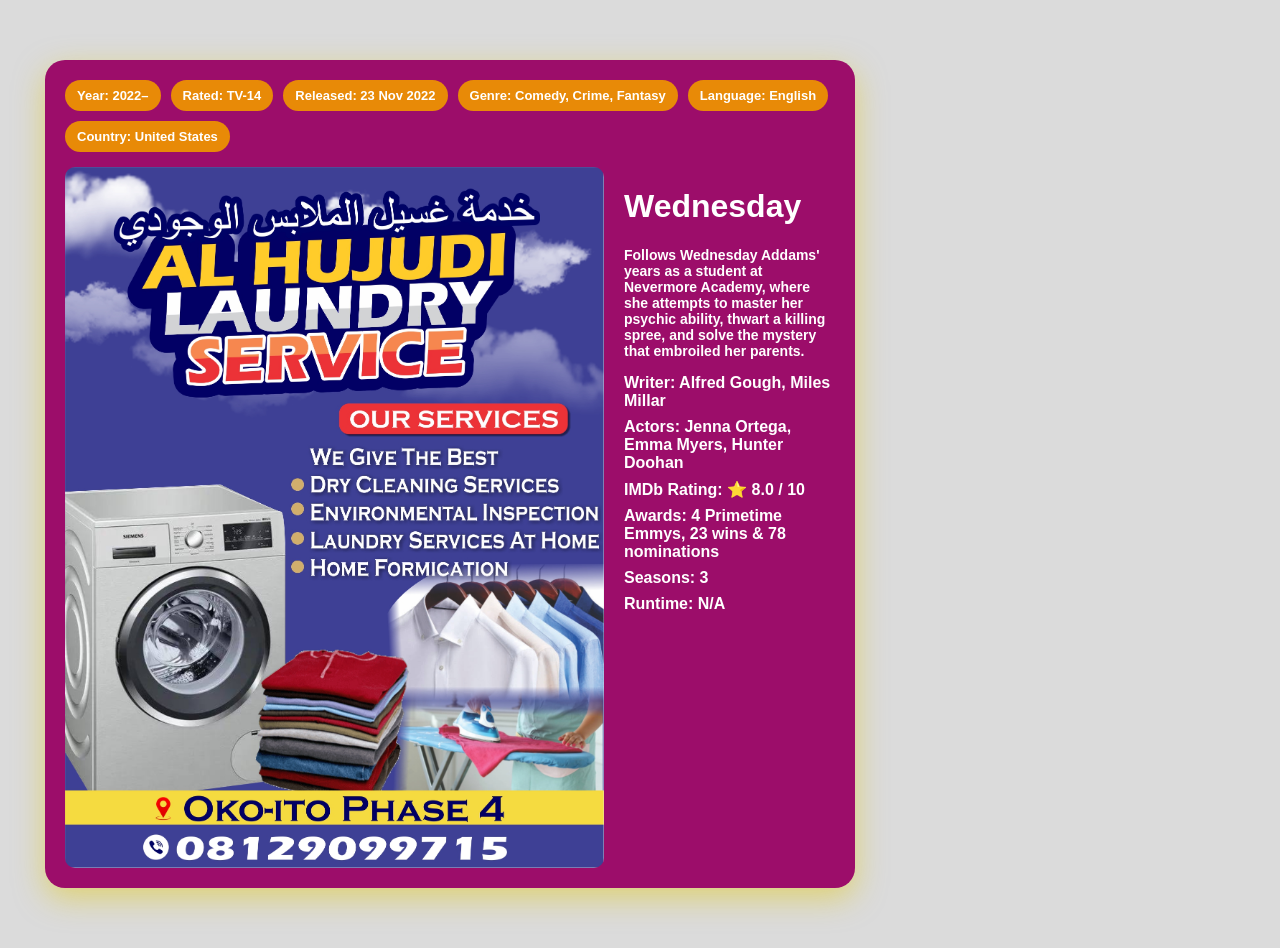
==== result.html @ 6d3d755a "Search" ====
<!doctype html>
<html lang="en">
  <head>
    <meta charset="UTF-8" />
    <meta name="viewport" content="width=device-width, initial-scale=1.0" />
    <title>Movie Search Result</title>

    <style>
      body {
        margin: 0;
        font-family: "Segoe UI", sans-serif;
        background: #dbdbdb;
        color: #ffffff;
        max-width: 900px;
      }

      /* Container */
      .container {
        width: 90%;
        margin: 40px auto;
        padding: 20px;
      }

      /* Search Header */
      /* .search-bar {
        background: #1c1c1f;
        padding: 15px 20px;
        border-radius: 30px;
        color: #aaa;
        margin-bottom: 30px;
      } */

      /* Card */
      .card {
        background: #9c0d6a;
        border-radius: 20px;
        padding: 20px;
        box-shadow: 0 10px 30px rgba(227, 202, 11, 0.5);
      }

      /* Top Tags */
      .tags {
        display: flex;
        flex-wrap: wrap;
        gap: 10px;
        margin-bottom: 15px;
      }

      .tag {
        background: #e88a07;
        padding: 8px 12px;
        border-radius: 20px;
        font-size: 13px;
        color: #ffffff;
        font-weight: 600;
      }

      /* Layout */
      .content {
        display: flex;
        gap: 20px;
      }

      .poster {
        width: 70%;
        border-radius: 10px;
      }

      .details h2 {
        margin: 0 0 10px;
      }

      .details p {
        color: #ffffff;
        font-size: 14px;
        font-weight: 600;
      }

      /* Info Section */
      .info {
        margin-top: 15px;
      }

      .info div {
        margin: 8px 0;
        color: #ffffff;
        font-weight: 600;
      }

      /* 📱 Mobile Responsive */
      @media screen and (max-width: 768px) {
        .container {
          margin: 20px 10px;
          padding: 10px;
        }

        .search-bar {
          font-size: 14px;
          padding: 12px 15px;
        }

        .card {
          padding: 15px;
          border-radius: 15px;
        }

        /* Stack layout */
        .content {
          flex-direction: column;
          align-items: center;
          text-align: center;
        }

        .poster {
          width: 140px;
          margin-bottom: 15px;
        }

        .details h2 {
          font-size: 20px;
        }

        .details p {
          font-size: 13px;
        }

        /* Tags wrap nicely */
        .tags {
          justify-content: center;
        }

        .tag {
          font-size: 12px;
          padding: 6px 10px;
        }

        .info {
          text-align: left;
        }

        .info div {
          font-size: 13px;
        }
      }
    </style>
  </head>

  <body>
    <div class="container">
      <!-- <div class="search-bar">🔍 omdbapi.com/?t=wednesday</div> -->

      <div class="card">
        <!-- Tags -->
        <div class="tags">
          <div class="tag">Year: 2022–</div>
          <div class="tag">Rated: TV-14</div>
          <div class="tag">Released: 23 Nov 2022</div>
          <div class="tag">Genre: Comedy, Crime, Fantasy</div>
          <div class="tag">Language: English</div>
          <div class="tag">Country: United States</div>
        </div>

        <div class="content">
          <img src="./images/al wujuudy luandry service.jpg" class="poster" />

          <div class="details">
            <h1>Wednesday</h1>
            <p>
              Follows Wednesday Addams' years as a student at Nevermore Academy,
              where she attempts to master her psychic ability, thwart a killing
              spree, and solve the mystery that embroiled her parents.
            </p>

            <div class="info">
              <div><strong>Writer:</strong> Alfred Gough, Miles Millar</div>
              <div>
                <strong>Actors:</strong> Jenna Ortega, Emma Myers, Hunter Doohan
              </div>
              <div><strong>IMDb Rating:</strong> ⭐ 8.0 / 10</div>
              <div>
                <strong>Awards:</strong> 4 Primetime Emmys, 23 wins & 78
                nominations
              </div>
              <div><strong>Seasons:</strong> 3</div>
              <div><strong>Runtime:</strong> N/A</div>
            </div>
          </div>
        </div>
      </div>
    </div>

    <!-- 
<!doctype html>
<html lang="en">
  <head>
    <meta charset="UTF-8" />
    <meta name="viewport" content="width=device-width, initial-scale=1.0" />
    <title>Movie</title>
    <link rel="stylesheet" href="style.css" />
  </head>
  <body>
    <div class="all">
      <div class="parent">
        <main>
          <h2 class="Title">Wednesday <span class="Year">2022</span></h2>
          <img src="./images/al wujuudy luandry service.jpg" style="width: 70%;" class="Poster"></img>
        </main>
        <aside>
            <h5 class="Title">wednesday</h5>
            <div class="Released">Released</div>
            <div class="Genre">Genre</div>
            <div class="Language">Language</div>
            <div></div>
            <div></div>
            <div class="Country">Country</div>
            <div class="Actors">Actors</div>
            <div class="Director">Director</div>
            <div class="Writer">Writer</div>
            <div class="Plot">Plot</div>
            <div></div>
            <div></div>
        </aside>

        <footer></footer>
      </div>
    </div>
  </body>
</html> -->
  </body>
</html>
---- style.css ----
*{
    padding: 0;
    margin: 0;
    box-sizing: border-box;
}

body{
    font-family: sans-serif;
    
    background-color: #dbdbdb;
}

.all{
    /* margin: 0 auto; */
    /* padding: 20px; */
    height: 650px;
    width: 100%;
    max-width: 1440px;
    /* justify-items: center; */
    display: flex;
    justify-content: center;
    align-items: center;
    /* background-color: violet; */
    color: white;
}

header{
    width: 100%;
    border-radius: 30px;
    margin: 10px;
    padding: 20px;
    /* height: ; */
    background-color: #9c0d6a;
    /* justify-items: center; */
    border: 2px solid rgb(196, 196, 196);
    font-size: large;
    text-align: center;
    /* border: 1px solid black; */
}

h1{
    font-weight: 600;
    /* margin-top: 5px; */
    margin-bottom: 15px;
}

input{
    width: 100%;
    /* height: 30px; */
    margin-bottom: 25px;
    border-radius: 10px;
    background-color: transparent;
    outline: none;
    border: 2px solid #dadada;
    padding: 5px 10px;
    font-size: 16px;
    color: white;
    font-family: system-ui, -apple-system, BlinkMacSystemFont, 'Segoe UI', Roboto, Oxygen, Ubuntu, Cantarell, 'Open Sans', 'Helvetica Neue', sans-serif;
    
}

input:hover{
    /* border: 2px solid #727171; */
    font-weight: bold;
    text-decoration: none;
    /* outline: #fff93f; */
    outline: 1px solid #fff93f;
}

/* form{
    gap: 40px;
} */

.search{
    width: 100px;
    height: 35px;  /*  */
    background: linear-gradient(135deg,#ffd000, rgb(89, 255, 0)) ;
    border-radius: 10px;
    /* padding: px; */
    font-size: 16px;
    /* font-weight: larger; */
    cursor: pointer;
}
/* ====================================================

                        Load View
                
   ==================================================== */

.parent{
    width: 100%;
    border-radius: 30px;
    margin: 10px;
    padding: 20px;
    /* height: ; */
    background-color: rgb(156, 13, 13);
    /* justify-items: center; */
    border: 2px solid rgb(196, 196, 196);
    font-size: large;
    text-align: center;
    /* border: 1px solid black; */
}
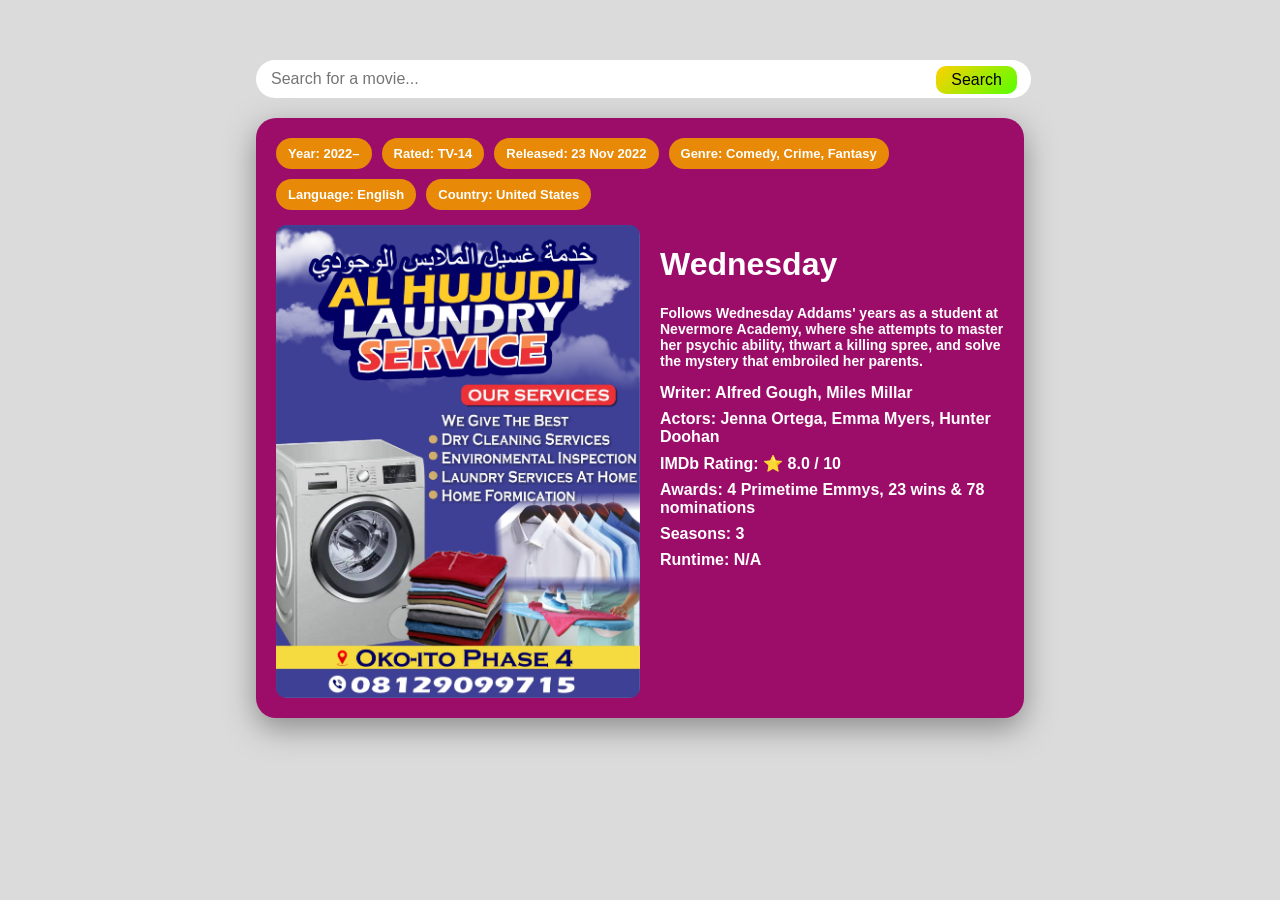
==== commit 73b0405b: "Script" ====
--- a/result.html
+++ b/result.html
@@ -11,31 +11,32 @@
         font-family: "Segoe UI", sans-serif;
         background: #dbdbdb;
         color: #ffffff;
-        max-width: 900px;
+        max-width: 1440px;
+        width: 100%;
       }
 
       /* Container */
       .container {
-        width: 90%;
+        width: 60%;
         margin: 40px auto;
         padding: 20px;
       }
 
       /* Search Header */
-      /* .search-bar {
+      .search-bar {
         background: #1c1c1f;
         padding: 15px 20px;
         border-radius: 30px;
         color: #aaa;
         margin-bottom: 30px;
-      } */
+      }
 
       /* Card */
       .card {
         background: #9c0d6a;
         border-radius: 20px;
         padding: 20px;
-        box-shadow: 0 10px 30px rgba(227, 202, 11, 0.5);
+        box-shadow: 0 10px 30px #3e3e3e80;
       }
 
       /* Top Tags */
@@ -62,7 +63,7 @@
       }
 
       .poster {
-        width: 70%;
+        width: 50%;
         border-radius: 10px;
       }
 
@@ -147,7 +148,39 @@
 
   <body>
     <div class="container">
-      <!-- <div class="search-bar">🔍 omdbapi.com/?t=wednesday</div> -->
+      <div style="position: relative">
+        <input
+          type="text"
+          placeholder="Search for a movie..."
+          style="
+            width: 97%;
+            padding: 10px 15px;
+            border-radius: 30px;
+            border: none;
+            font-size: 16px;
+            margin-bottom: 20px;
+          "
+        />
+        <button
+          style="
+            position: absolute;
+            right: 7px;
+            top: 35%;
+            transform: translateY(-50%);
+            background: linear-gradient(135deg, #ffd000, rgb(89, 255, 0));
+            border-radius: 10px;
+            padding: 5px 15px;
+            font-size: 16px;
+            border: none;
+            cursor: pointer;
+            color: black;
+            font-weight: 500;
+          "
+          class="search"
+        >
+          Search
+        </button>
+      </div>
 
       <div class="card">
         <!-- Tags -->
--- a/style.css
+++ b/style.css
@@ -1,85 +1,102 @@
-*{
-    padding: 0;
-    margin: 0;
-    box-sizing: border-box;
+* {
+  padding: 0;
+  margin: 0;
+  box-sizing: border-box;
 }
 
-body{
-    font-family: sans-serif;
-    
-    background-color: #dbdbdb;
+body {
+  font-family: sans-serif;
+  background-color: #dbdbdb;
+  margin: 0 auto;
+  max-width: 1440px;
+  width: 100%;
 }
 
-.all{
-    /* margin: 0 auto; */
-    /* padding: 20px; */
-    height: 650px;
-    width: 100%;
-    max-width: 1440px;
-    /* justify-items: center; */
-    display: flex;
-    justify-content: center;
-    align-items: center;
-    /* background-color: violet; */
-    color: white;
+.all {
+  /* margin: 0 auto; */
+  /* padding: 20px; */
+  width: 100%;
+  height: 650px;
+  max-width: 1440px;
+  /* justify-items: center; */
+  display: flex;
+  justify-content: center;
+  align-items: center;
+  /* background-color: violet; */
+  color: white;
 }
 
-header{
-    width: 100%;
-    border-radius: 30px;
-    margin: 10px;
-    padding: 20px;
-    /* height: ; */
-    background-color: #9c0d6a;
-    /* justify-items: center; */
-    border: 2px solid rgb(196, 196, 196);
-    font-size: large;
-    text-align: center;
-    /* border: 1px solid black; */
+header {
+  width: 100%;
+  border-radius: 30px;
+  margin: 10px;
+  padding: 20px;
+  /* height: ; */
+  background-color: #9c0d6a;
+  /* justify-items: center; */
+  border: 2px solid rgb(196, 196, 196);
+  font-size: large;
+  text-align: center;
 }
 
-h1{
-    font-weight: 600;
-    /* margin-top: 5px; */
-    margin-bottom: 15px;
+h1 {
+  font-weight: 600;
+  /* margin-top: 5px; */
+  margin-bottom: 15px;
 }
 
-input{
-    width: 100%;
-    /* height: 30px; */
-    margin-bottom: 25px;
-    border-radius: 10px;
-    background-color: transparent;
-    outline: none;
-    border: 2px solid #dadada;
-    padding: 5px 10px;
-    font-size: 16px;
-    color: white;
-    font-family: system-ui, -apple-system, BlinkMacSystemFont, 'Segoe UI', Roboto, Oxygen, Ubuntu, Cantarell, 'Open Sans', 'Helvetica Neue', sans-serif;
-    
+input {
+  width: 100%;
+  /* height: 30px; */
+  margin-bottom: 25px;
+  border-radius: 10px;
+  background-color: transparent;
+  outline: none;
+  border: 2px solid #dadada;
+  padding: 5px 10px;
+  font-size: 16px;
+  color: white;
+  font-family:
+    system-ui,
+    -apple-system,
+    BlinkMacSystemFont,
+    "Segoe UI",
+    Roboto,
+    Oxygen,
+    Ubuntu,
+    Cantarell,
+    "Open Sans",
+    "Helvetica Neue",
+    sans-serif;
 }
 
-input:hover{
-    /* border: 2px solid #727171; */
-    font-weight: bold;
-    text-decoration: none;
-    /* outline: #fff93f; */
-    outline: 1px solid #fff93f;
+input:hover {
+  /* border: 2px solid #727171; */
+  font-weight: bold;
+  text-decoration: none;
+  /* outline: #fff93f; */
+  outline: 1px solid #fff93f;
 }
 
 /* form{
     gap: 40px;
 } */
 
-.search{
-    width: 100px;
-    height: 35px;  /*  */
-    background: linear-gradient(135deg,#ffd000, rgb(89, 255, 0)) ;
-    border-radius: 10px;
-    /* padding: px; */
-    font-size: 16px;
-    /* font-weight: larger; */
-    cursor: pointer;
+.search {
+  width: 100px;
+  height: 35px; /*  */
+  padding: 5px 15px;
+  background: linear-gradient(135deg, #ffd000, rgb(89, 255, 0));
+  border-radius: 10px;
+  /* padding: px; */
+  font-size: 16px;
+  /* font-weight: larger; */
+  text-decoration: none;
+  cursor: pointer;
+  border: 2px solid #dadada;
+  color: black;
+  font-size: large;
+  font-weight: 500;
 }
 /* ====================================================
 
@@ -87,16 +104,85 @@
                 
    ==================================================== */
 
-.parent{
+.parent {
+  width: 100%;
+  border-radius: 30px;
+  margin: 10px;
+  padding: 20px;
+  /* height: ; */
+  background-color: rgb(156, 13, 13);
+  /* justify-items: center; */
+  border: 2px solid rgb(196, 196, 196);
+  font-size: large;
+  text-align: center;
+  /* border: 1px solid black; */
+}
+
+@media screen and (max-width: 2560px) {
+  .all {
     width: 100%;
+    max-width: 1440px;
+    display: flex;
+    justify-content: center;
+    align-items: center;
+    /* background-color: violet; */
+    color: white;
+  }
+
+  header {
+    width: 60%;
     border-radius: 30px;
-    margin: 10px;
+    margin: 50px;
     padding: 20px;
-    /* height: ; */
-    background-color: rgb(156, 13, 13);
+    height: 200px;
+    background-color: #9c0d6a;
     /* justify-items: center; */
     border: 2px solid rgb(196, 196, 196);
     font-size: large;
     text-align: center;
     /* border: 1px solid black; */
-}+  }
+
+  .search {
+    width: 100px;
+    height: 35px; /*  */
+    padding: 5px 15px;
+    background: linear-gradient(135deg, #ffd000, rgb(89, 255, 0));
+    border-radius: 10px;
+    /* padding: px; */
+    font-size: 16px;
+    /* font-weight: larger; */
+    text-decoration: none;
+    cursor: pointer;
+    border: 2px solid #dadada;
+    color: black;
+    font-size: large;
+    font-weight: 500;
+  }
+}
+
+@media screen and (max-width: 768px) {
+  .all {
+    width: 100%;
+    max-width: 1440px;
+    display: flex;
+    justify-content: center;
+    align-items: center;
+    /* background-color: violet; */
+    color: white;
+  }
+
+  header {
+    width: 90%;
+    border-radius: 30px;
+    margin: 20px;
+    padding: 20px;
+    height: 200px;
+    background-color: #9c0d6a;
+    /* justify-items: center; */
+    border: 2px solid rgb(196, 196, 196);
+    font-size: large;
+    text-align: center;
+    /* border: 1px solid black; */
+  }
+}
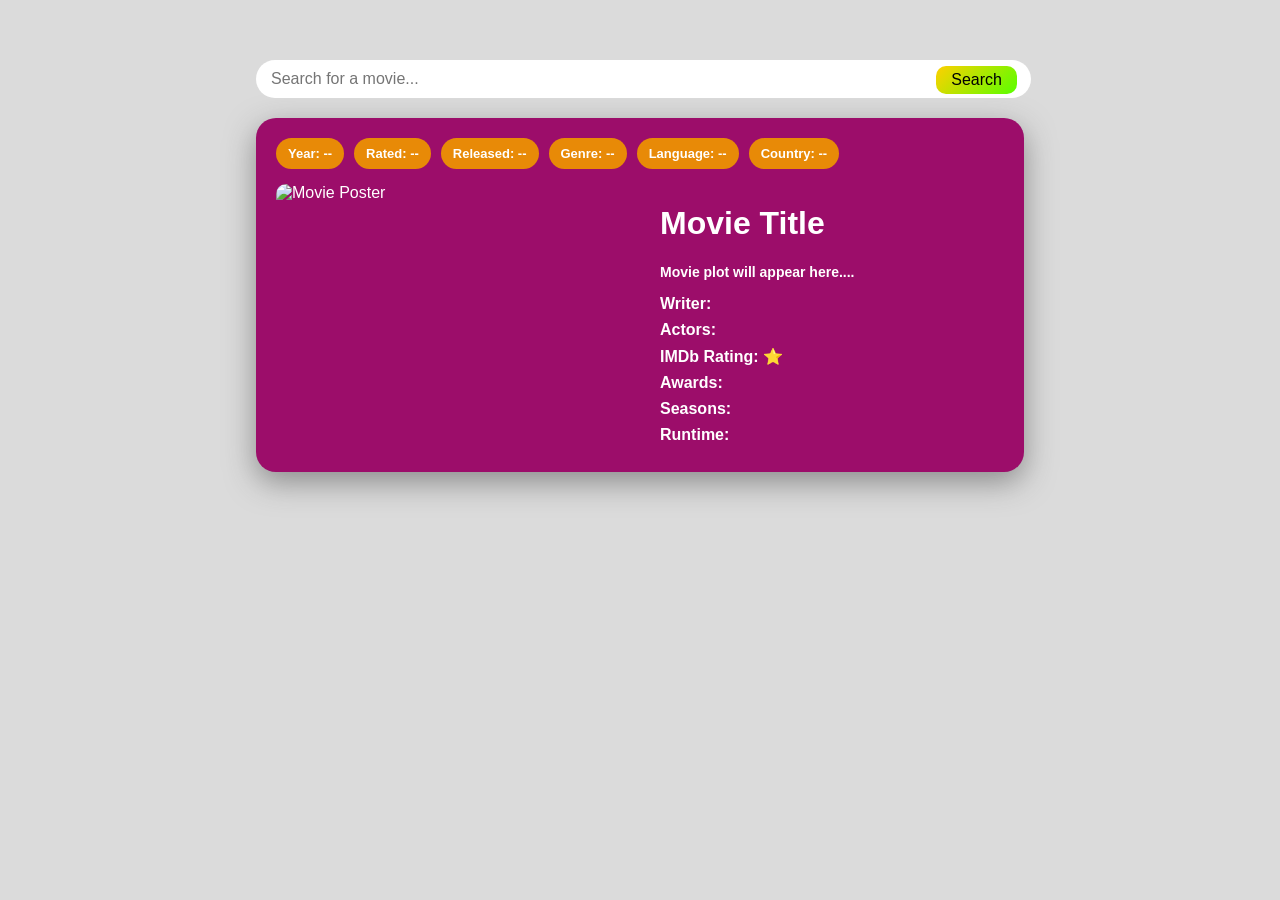
==== commit 91bd891b: "active" ====
--- a/result.html
+++ b/result.html
@@ -148,74 +148,76 @@
 
   <body>
     <div class="container">
-      <div style="position: relative">
-        <input
-          type="text"
-          placeholder="Search for a movie..."
-          style="
-            width: 97%;
-            padding: 10px 15px;
-            border-radius: 30px;
-            border: none;
-            font-size: 16px;
-            margin-bottom: 20px;
-          "
-        />
-        <button
-          style="
-            position: absolute;
-            right: 7px;
-            top: 35%;
-            transform: translateY(-50%);
-            background: linear-gradient(135deg, #ffd000, rgb(89, 255, 0));
-            border-radius: 10px;
-            padding: 5px 15px;
-            font-size: 16px;
-            border: none;
-            cursor: pointer;
-            color: black;
-            font-weight: 500;
-          "
-          class="search"
-        >
-          Search
-        </button>
-      </div>
-
-      <div class="card">
+      <form action="">
+        <div style="position: relative">
+          <input
+            type="text"
+            id="movieInput"
+            placeholder="Search for a movie..."
+            style="
+              width: 97%;
+              padding: 10px 15px;
+              border-radius: 30px;
+              border: none;
+              font-size: 16px;
+              margin-bottom: 20px;
+            "
+            class="search-input"
+          />
+          <button
+            style="
+              position: absolute;
+              right: 7px;
+              top: 35%;
+              transform: translateY(-50%);
+              background: linear-gradient(135deg, #ffd000, rgb(89, 255, 0));
+              border-radius: 10px;
+              padding: 5px 15px;
+              font-size: 16px;
+              border: none;
+              cursor: pointer;
+              color: black;
+              font-weight: 500;
+            "
+            class="search"
+            onclick="searchMovie(event)"
+          >
+            Search
+          </button>
+        </div>
+      </form>
+
+      <div class="card results">
         <!-- Tags -->
         <div class="tags">
-          <div class="tag">Year: 2022–</div>
-          <div class="tag">Rated: TV-14</div>
-          <div class="tag">Released: 23 Nov 2022</div>
-          <div class="tag">Genre: Comedy, Crime, Fantasy</div>
-          <div class="tag">Language: English</div>
-          <div class="tag">Country: United States</div>
+          <div class="tag">Year: --</div>
+          <div class="tag">Rated: --</div>
+          <div class="tag">Released: --</div>
+          <div class="tag">Genre: --</div>
+          <div class="tag">Language: --</div>
+          <div class="tag">Country: --</div>
         </div>
 
         <div class="content">
-          <img src="./images/al wujuudy luandry service.jpg" class="poster" />
+          <img src="" class="poster" alt="Movie Poster" />
 
           <div class="details">
-            <h1>Wednesday</h1>
+            <h1>Movie Title</h1>
             <p>
-              Follows Wednesday Addams' years as a student at Nevermore Academy,
-              where she attempts to master her psychic ability, thwart a killing
-              spree, and solve the mystery that embroiled her parents.
+              Movie plot will appear here....
             </p>
-
+            
             <div class="info">
-              <div><strong>Writer:</strong> Alfred Gough, Miles Millar</div>
+              <div><strong>Writer:</strong> </div>
               <div>
-                <strong>Actors:</strong> Jenna Ortega, Emma Myers, Hunter Doohan
+                <strong>Actors:</strong> 
               </div>
-              <div><strong>IMDb Rating:</strong> ⭐ 8.0 / 10</div>
+              <div><strong>IMDb Rating:</strong> ⭐ </div>
               <div>
-                <strong>Awards:</strong> 4 Primetime Emmys, 23 wins & 78
-                nominations
+                <strong>Awards:</strong> 
               </div>
-              <div><strong>Seasons:</strong> 3</div>
-              <div><strong>Runtime:</strong> N/A</div>
+              <div><strong>Seasons:</strong> </div>
+              <div><strong>Runtime:</strong> </div>
             </div>
           </div>
         </div>
@@ -259,5 +261,6 @@
     </div>
   </body>
 </html> -->
+    <script src="./script.js"></script>
   </body>
 </html>
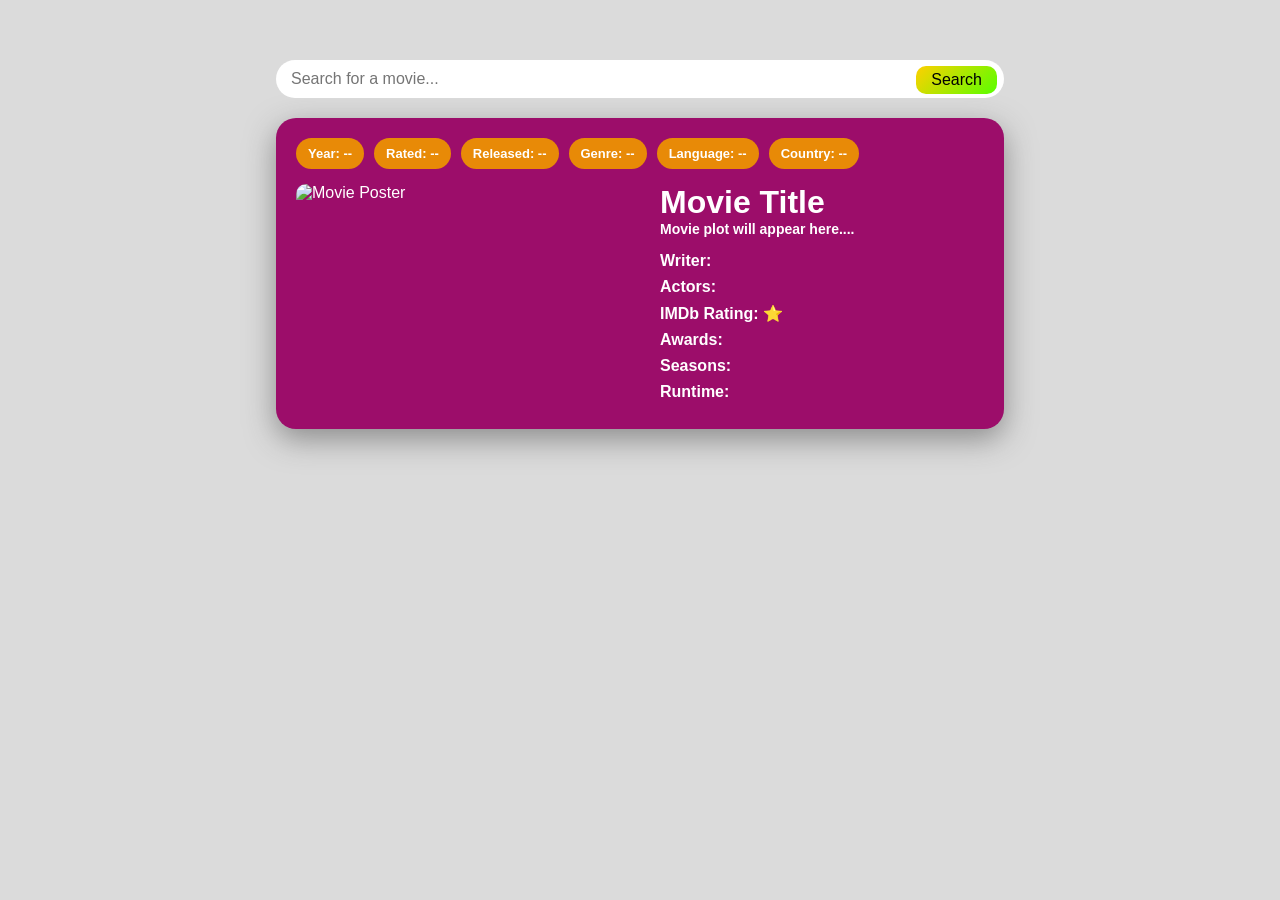
==== commit e2a7fbf4: "mobile-correct" ====
--- a/result.html
+++ b/result.html
@@ -6,13 +6,19 @@
     <title>Movie Search Result</title>
 
     <style>
+      * {
+        padding: 0;
+        margin: 0;
+        box-sizing: border-box;
+      }
+
       body {
-        margin: 0;
         font-family: "Segoe UI", sans-serif;
         background: #dbdbdb;
         color: #ffffff;
         max-width: 1440px;
         width: 100%;
+        margin: 0 auto;
       }
 
       /* Container */
@@ -88,11 +94,15 @@
         font-weight: 600;
       }
 
-      /* 📱 Mobile Responsive */
+      /*===============================
+             📱 Mobile Responsive
+        =============================== */
+
       @media screen and (max-width: 768px) {
         .container {
-          margin: 20px 10px;
+          margin: 20px auto;
           padding: 10px;
+          width: 90%;
         }
 
         .search-bar {
@@ -101,7 +111,8 @@
         }
 
         .card {
-          padding: 15px;
+          width: 100%;
+          padding: 10px;
           border-radius: 15px;
         }
 
@@ -155,7 +166,7 @@
             id="movieInput"
             placeholder="Search for a movie..."
             style="
-              width: 97%;
+              width: 100%;
               padding: 10px 15px;
               border-radius: 30px;
               border: none;
--- a/style.css
+++ b/style.css
@@ -118,6 +118,10 @@
   /* border: 1px solid black; */
 }
 
+/* =========================================
+               Desktop View
+============================================= */
+
 @media screen and (max-width: 2560px) {
   .all {
     width: 100%;
@@ -161,6 +165,12 @@
   }
 }
 
+
+/* ==========================================
+
+                phone view
+
+=============================================*/
 @media screen and (max-width: 768px) {
   .all {
     width: 100%;
